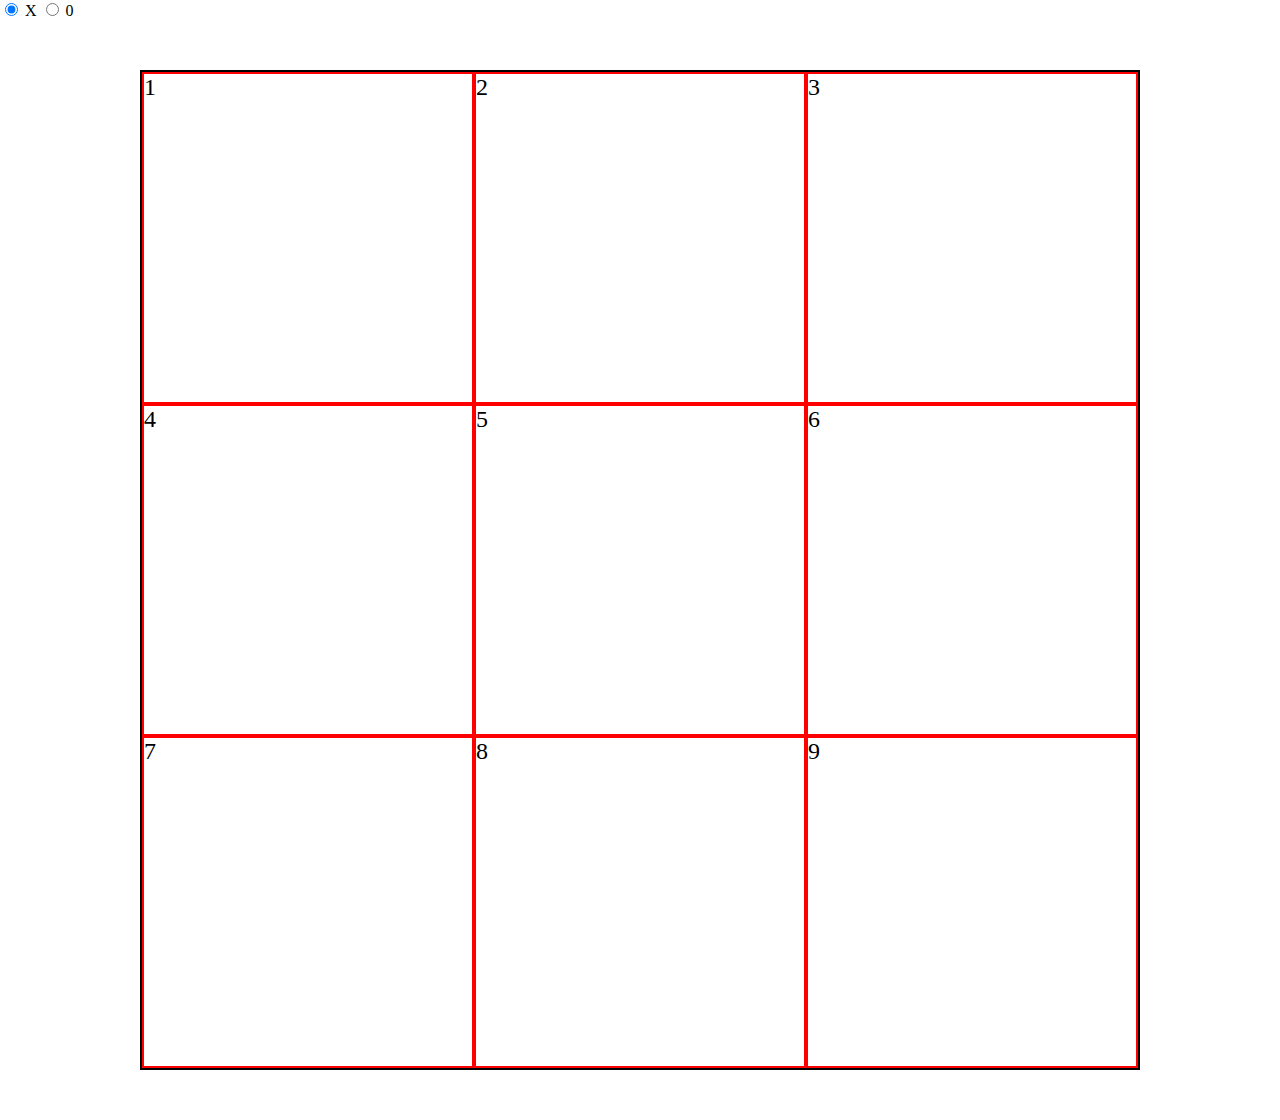
==== public/index.html @ ba9724f4 "add eventlistener for gamefield" ====
<!DOCTYPE html><html lang="ru"><head>  <meta charset="UTF-8">  <meta http-equiv="X-UA-Compatible" content="IE=edge">  <meta name="viewport" content="width=device-width,initial-scale=1">  <meta name="description" content="Описание проекта">  <title>ProjectName</title>  <link rel="stylesheet" href="css/main.min.css"></head><body><div class="side-choice">  <input type="radio" class="side-choice--x" id="side-choice--x" name="contact" value="x" checked="checked">  <label for="side-choice--x">X</label>  <input type="radio" class="side-choice--x" id="side-choice--0" name="contact" value="0">  <label for="side-choice--0">0</label></div><div class="game-field">  <div class="game-field__cell game-field__cell--1" data-cell="1">1</div>  <div class="game-field__cell game-field__cell--2" data-cell="2">2</div>  <div class="game-field__cell game-field__cell--3" data-cell="3">3</div>  <div class="game-field__cell game-field__cell--4" data-cell="4">4</div>  <div class="game-field__cell game-field__cell--5" data-cell="5">5</div>  <div class="game-field__cell game-field__cell--6" data-cell="6">6</div>  <div class="game-field__cell game-field__cell--7" data-cell="7">7</div>  <div class="game-field__cell game-field__cell--8" data-cell="8">8</div>  <div class="game-field__cell game-field__cell--9" data-cell="9">9</div></div><script src="js/main.js"></script></body></html>
---- public/css/main.min.css ----
.container{width:100%;max-width:1920px;margin:0 auto;padding:0 103px}@font-face{font-style:normal;font-weight:400;font-family:"Montserrat";font-display:swap;src:url(../fonts/montserrat-v25-cyrillic-regular.woff2) format("woff2"),url(../fonts/montserrat-v25-cyrillic-regular.woff) format("woff")}@font-face{font-style:normal;font-weight:500;font-family:"Montserrat";font-display:swap;src:url(../fonts/montserrat-v25-cyrillic-500.woff2) format("woff2"),url(../fonts/montserrat-v25-cyrillic-500.woff) format("woff")}@font-face{font-style:normal;font-weight:600;font-family:"Montserrat";font-display:swap;src:url(../fonts/montserrat-v25-cyrillic-600.woff2) format("woff2"),url(../fonts/montserrat-v25-cyrillic-600.woff) format("woff")}@font-face{font-style:normal;font-weight:700;font-family:"Montserrat";font-display:swap;src:url(../fonts/montserrat-v25-cyrillic-700.woff2) format("woff2"),url(../fonts/montserrat-v25-cyrillic-700.woff) format("woff")}html{line-height:1.15}h1,h2,h3,h4,h5,h6,p{margin:0}main{display:block;-webkit-box-flex:1;-ms-flex-positive:1;flex-grow:1}*,::after,::before{-webkit-box-sizing:border-box;box-sizing:border-box}body,html{margin:0;padding:0;min-height:100vh}body{width:100%;height:100%}a{text-decoration:none}img,video{display:block;max-width:100%;height:auto}textarea{resize:none}input,select,textarea{border-radius:0}input::-webkit-input-placeholder,textarea::-webkit-input-placeholder{opacity:1}input::-moz-placeholder,textarea::-moz-placeholder{opacity:1}input:-ms-input-placeholder,textarea:-ms-input-placeholder{opacity:1}input::-ms-input-placeholder,textarea::-ms-input-placeholder{opacity:1}input::placeholder,textarea::placeholder{opacity:1}input:invalid,textarea:invalid{-webkit-box-shadow:none;box-shadow:none}input::-ms-clear,input::-ms-reveal{display:none}input[type=search]::-webkit-search-cancel-button,input[type=search]::-webkit-search-decoration,input[type=search]::-webkit-search-results-button,input[type=search]::-webkit-search-results-decoration{-webkit-appearance:none;appearance:none}input::-webkit-inner-spin-button,input::-webkit-outer-spin-button{margin:0;-webkit-appearance:none;appearance:none}input[type=number]{-webkit-appearance:textfield;-moz-appearance:textfield;appearance:textfield}input:matches([type=email],[type=number],[type=password],[type=search],[type=tel],[type=text],[type=url]),select,textarea{-webkit-appearance:none;-moz-appearance:none;appearance:none}[type=button],[type=reset],[type=submit],button{-webkit-appearance:none;-moz-appearance:none;appearance:none}ul{list-style:none;margin:0;padding:0}.wrapper{position:relative;display:-webkit-box;display:-ms-flexbox;display:flex;-webkit-box-orient:vertical;-webkit-box-direction:normal;-ms-flex-direction:column;flex-direction:column;min-height:100vh;min-width:320px}.footer,.header{-ms-flex-negative:0;flex-shrink:0}.visually-hidden{position:absolute;width:1px;height:1px;margin:-1px;padding:0;border:0;clip:rect(0 0 0 0);overflow:hidden}.game-field{width:1000px;height:1000px;border:2px solid #000;margin:50px auto;display:grid;grid-template-columns:repeat(3,1fr)}.game-field__cell{position:relative;border:2px solid red;font-size:24px}.cross:before{background:#000;width:10px;height:300px;border-radius:10px;-webkit-transform:rotate(-45deg) translateY(5%) translateX(-50%);-ms-transform:rotate(-45deg) translateY(5%) translateX(-50%);transform:rotate(-45deg) translateY(5%) translateX(-50%);left:50%}.cross:after,.cross:before,.zero:before{position:absolute;content:""}.cross:after{background:#000;width:10px;height:300px;border-radius:10px;-webkit-transform:rotate(45deg) translateX(50%) translateY(5%);-ms-transform:rotate(45deg) translateX(50%) translateY(5%);transform:rotate(45deg) translateX(50%) translateY(5%);left:50%}.zero:before{width:250px;height:250px;border-radius:50%;border:10px solid #000;-webkit-transform:translateX(15%) translateY(15%);-ms-transform:translateX(15%) translateY(15%);transform:translateX(15%) translateY(15%)}@media (max-width:1023px){.container{padding:0 45px}}@media (max-width:767px){.container{padding:0 15px}}
/*# sourceMappingURL=[data-uri] */
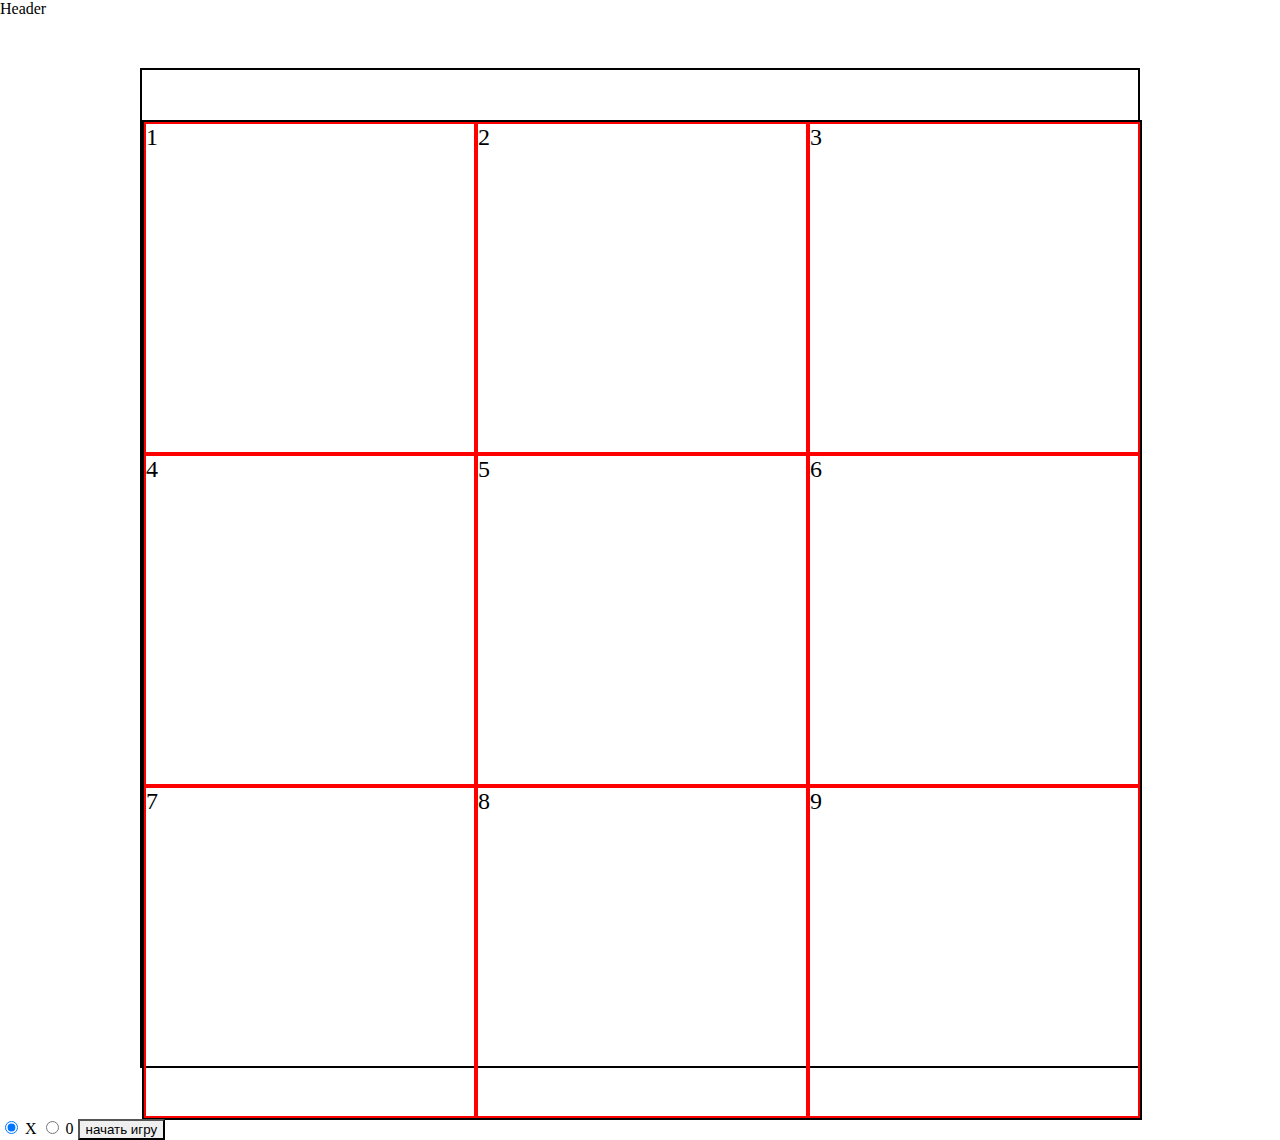
==== commit ff9d44e8: "02.08.2023 work" ====
--- a/public/index.html
+++ b/public/index.html
@@ -1 +1,15 @@
-<!DOCTYPE html><html lang="ru"><head>  <meta charset="UTF-8">  <meta http-equiv="X-UA-Compatible" content="IE=edge">  <meta name="viewport" content="width=device-width,initial-scale=1">  <meta name="description" content="Описание проекта">  <title>ProjectName</title>  <link rel="stylesheet" href="css/main.min.css"></head><body><div class="side-choice">  <input type="radio" class="side-choice--x" id="side-choice--x" name="contact" value="x" checked="checked">  <label for="side-choice--x">X</label>  <input type="radio" class="side-choice--x" id="side-choice--0" name="contact" value="0">  <label for="side-choice--0">0</label></div><div class="game-field">  <div class="game-field__cell game-field__cell--1" data-cell="1">1</div>  <div class="game-field__cell game-field__cell--2" data-cell="2">2</div>  <div class="game-field__cell game-field__cell--3" data-cell="3">3</div>  <div class="game-field__cell game-field__cell--4" data-cell="4">4</div>  <div class="game-field__cell game-field__cell--5" data-cell="5">5</div>  <div class="game-field__cell game-field__cell--6" data-cell="6">6</div>  <div class="game-field__cell game-field__cell--7" data-cell="7">7</div>  <div class="game-field__cell game-field__cell--8" data-cell="8">8</div>  <div class="game-field__cell game-field__cell--9" data-cell="9">9</div></div><script src="js/main.js"></script></body></html>+<!DOCTYPE html><html lang="ru"><head>    <meta charset="UTF-8">    <meta http-equiv="X-UA-Compatible" content="IE=edge">    <meta name="viewport" content="width=device-width,initial-scale=1">    <meta name="description" content="Описание проекта">    <title>ProjectName</title>    <link rel="stylesheet" href="css/main.min.css"></head><body><div class="main-layout">    <header class="header">        <div class="header__main">++    Header++</div>+    </header>    <main class="main">        <section class="game-field">            <div class="game-field">    <div class="game-field__cell game-field__cell--1" data-cell="1">1</div>    <div class="game-field__cell game-field__cell--2" data-cell="2">2</div>    <div class="game-field__cell game-field__cell--3" data-cell="3">3</div>    <div class="game-field__cell game-field__cell--4" data-cell="4">4</div>    <div class="game-field__cell game-field__cell--5" data-cell="5">5</div>    <div class="game-field__cell game-field__cell--6" data-cell="6">6</div>    <div class="game-field__cell game-field__cell--7" data-cell="7">7</div>    <div class="game-field__cell game-field__cell--8" data-cell="8">8</div>    <div class="game-field__cell game-field__cell--9" data-cell="9">9</div></div>        </section>        <aside class="aside">            <div class="side-choice">+    <input type="radio" class="side-choice--x" id="side-choice--x" name="contact" value="x" checked="checked">+    <label for="side-choice--x">X</label>++    <input type="radio" class="side-choice--x" id="side-choice--0" name="contact" value="0">+    <label for="side-choice--0">0</label>++    <button class="side-choice__button" type="button">начать игру</button>+</div>+        </aside>    </main></div><script src="js/main.js"></script></body></html>--- a/public/css/main.min.css
+++ b/public/css/main.min.css
@@ -1,2 +1,2 @@
-.container{width:100%;max-width:1920px;margin:0 auto;padding:0 103px}@font-face{font-style:normal;font-weight:400;font-family:"Montserrat";font-display:swap;src:url(../fonts/montserrat-v25-cyrillic-regular.woff2) format("woff2"),url(../fonts/montserrat-v25-cyrillic-regular.woff) format("woff")}@font-face{font-style:normal;font-weight:500;font-family:"Montserrat";font-display:swap;src:url(../fonts/montserrat-v25-cyrillic-500.woff2) format("woff2"),url(../fonts/montserrat-v25-cyrillic-500.woff) format("woff")}@font-face{font-style:normal;font-weight:600;font-family:"Montserrat";font-display:swap;src:url(../fonts/montserrat-v25-cyrillic-600.woff2) format("woff2"),url(../fonts/montserrat-v25-cyrillic-600.woff) format("woff")}@font-face{font-style:normal;font-weight:700;font-family:"Montserrat";font-display:swap;src:url(../fonts/montserrat-v25-cyrillic-700.woff2) format("woff2"),url(../fonts/montserrat-v25-cyrillic-700.woff) format("woff")}html{line-height:1.15}h1,h2,h3,h4,h5,h6,p{margin:0}main{display:block;-webkit-box-flex:1;-ms-flex-positive:1;flex-grow:1}*,::after,::before{-webkit-box-sizing:border-box;box-sizing:border-box}body,html{margin:0;padding:0;min-height:100vh}body{width:100%;height:100%}a{text-decoration:none}img,video{display:block;max-width:100%;height:auto}textarea{resize:none}input,select,textarea{border-radius:0}input::-webkit-input-placeholder,textarea::-webkit-input-placeholder{opacity:1}input::-moz-placeholder,textarea::-moz-placeholder{opacity:1}input:-ms-input-placeholder,textarea:-ms-input-placeholder{opacity:1}input::-ms-input-placeholder,textarea::-ms-input-placeholder{opacity:1}input::placeholder,textarea::placeholder{opacity:1}input:invalid,textarea:invalid{-webkit-box-shadow:none;box-shadow:none}input::-ms-clear,input::-ms-reveal{display:none}input[type=search]::-webkit-search-cancel-button,input[type=search]::-webkit-search-decoration,input[type=search]::-webkit-search-results-button,input[type=search]::-webkit-search-results-decoration{-webkit-appearance:none;appearance:none}input::-webkit-inner-spin-button,input::-webkit-outer-spin-button{margin:0;-webkit-appearance:none;appearance:none}input[type=number]{-webkit-appearance:textfield;-moz-appearance:textfield;appearance:textfield}input:matches([type=email],[type=number],[type=password],[type=search],[type=tel],[type=text],[type=url]),select,textarea{-webkit-appearance:none;-moz-appearance:none;appearance:none}[type=button],[type=reset],[type=submit],button{-webkit-appearance:none;-moz-appearance:none;appearance:none}ul{list-style:none;margin:0;padding:0}.wrapper{position:relative;display:-webkit-box;display:-ms-flexbox;display:flex;-webkit-box-orient:vertical;-webkit-box-direction:normal;-ms-flex-direction:column;flex-direction:column;min-height:100vh;min-width:320px}.footer,.header{-ms-flex-negative:0;flex-shrink:0}.visually-hidden{position:absolute;width:1px;height:1px;margin:-1px;padding:0;border:0;clip:rect(0 0 0 0);overflow:hidden}.game-field{width:1000px;height:1000px;border:2px solid #000;margin:50px auto;display:grid;grid-template-columns:repeat(3,1fr)}.game-field__cell{position:relative;border:2px solid red;font-size:24px}.cross:before{background:#000;width:10px;height:300px;border-radius:10px;-webkit-transform:rotate(-45deg) translateY(5%) translateX(-50%);-ms-transform:rotate(-45deg) translateY(5%) translateX(-50%);transform:rotate(-45deg) translateY(5%) translateX(-50%);left:50%}.cross:after,.cross:before,.zero:before{position:absolute;content:""}.cross:after{background:#000;width:10px;height:300px;border-radius:10px;-webkit-transform:rotate(45deg) translateX(50%) translateY(5%);-ms-transform:rotate(45deg) translateX(50%) translateY(5%);transform:rotate(45deg) translateX(50%) translateY(5%);left:50%}.zero:before{width:250px;height:250px;border-radius:50%;border:10px solid #000;-webkit-transform:translateX(15%) translateY(15%);-ms-transform:translateX(15%) translateY(15%);transform:translateX(15%) translateY(15%)}@media (max-width:1023px){.container{padding:0 45px}}@media (max-width:767px){.container{padding:0 15px}}
-/*# sourceMappingURL=[data-uri] */+.container{width:100%;max-width:1920px;margin:0 auto;padding:0 103px}@font-face{font-style:normal;font-weight:400;font-family:"Montserrat";font-display:swap;src:url(../fonts/montserrat-v25-cyrillic-regular.woff2) format("woff2"),url(../fonts/montserrat-v25-cyrillic-regular.woff) format("woff")}@font-face{font-style:normal;font-weight:500;font-family:"Montserrat";font-display:swap;src:url(../fonts/montserrat-v25-cyrillic-500.woff2) format("woff2"),url(../fonts/montserrat-v25-cyrillic-500.woff) format("woff")}@font-face{font-style:normal;font-weight:600;font-family:"Montserrat";font-display:swap;src:url(../fonts/montserrat-v25-cyrillic-600.woff2) format("woff2"),url(../fonts/montserrat-v25-cyrillic-600.woff) format("woff")}@font-face{font-style:normal;font-weight:700;font-family:"Montserrat";font-display:swap;src:url(../fonts/montserrat-v25-cyrillic-700.woff2) format("woff2"),url(../fonts/montserrat-v25-cyrillic-700.woff) format("woff")}html{line-height:1.15}h1,h2,h3,h4,h5,h6,p{margin:0}main{display:block;-webkit-box-flex:1;-ms-flex-positive:1;flex-grow:1}*,::after,::before{-webkit-box-sizing:border-box;box-sizing:border-box}body,html{margin:0;padding:0;min-height:100vh}body{width:100%;height:100%}a{text-decoration:none}img,video{display:block;max-width:100%;height:auto}textarea{resize:none}input,select,textarea{border-radius:0}input::-webkit-input-placeholder,textarea::-webkit-input-placeholder{opacity:1}input::-moz-placeholder,textarea::-moz-placeholder{opacity:1}input:-ms-input-placeholder,textarea:-ms-input-placeholder{opacity:1}input::-ms-input-placeholder,textarea::-ms-input-placeholder{opacity:1}input::placeholder,textarea::placeholder{opacity:1}input:invalid,textarea:invalid{-webkit-box-shadow:none;box-shadow:none}input::-ms-clear,input::-ms-reveal{display:none}input[type=search]::-webkit-search-cancel-button,input[type=search]::-webkit-search-decoration,input[type=search]::-webkit-search-results-button,input[type=search]::-webkit-search-results-decoration{-webkit-appearance:none;appearance:none}input::-webkit-inner-spin-button,input::-webkit-outer-spin-button{margin:0;-webkit-appearance:none;appearance:none}input[type=number]{-webkit-appearance:textfield;-moz-appearance:textfield;appearance:textfield}input:matches([type=email],[type=number],[type=password],[type=search],[type=tel],[type=text],[type=url]),select,textarea{-webkit-appearance:none;-moz-appearance:none;appearance:none}[type=button],[type=reset],[type=submit],button{-webkit-appearance:none;-moz-appearance:none;appearance:none}ul{list-style:none;margin:0;padding:0}.wrapper{position:relative;display:-webkit-box;display:-ms-flexbox;display:flex;-webkit-box-orient:vertical;-webkit-box-direction:normal;-ms-flex-direction:column;flex-direction:column;min-height:100vh;min-width:320px}.footer,.header{-ms-flex-negative:0;flex-shrink:0}.visually-hidden{position:absolute;width:1px;height:1px;margin:-1px;padding:0;border:0;clip:rect(0 0 0 0);overflow:hidden}.main-layout{display:-webkit-box;display:-ms-flexbox;display:flex;-webkit-box-orient:vertical;-webkit-box-direction:normal;-ms-flex-direction:column;flex-direction:column}.main{-ms-flex-negative:0;flex-shrink:0}.game-field{width:1000px;height:1000px;border:2px solid #000;margin:50px auto;display:grid;grid-template-columns:repeat(3,1fr)}.game-field__cell{position:relative;border:2px solid red;font-size:24px}.cross:before{background:#000;width:10px;height:300px;border-radius:10px;-webkit-transform:rotate(-45deg) translateY(5%) translateX(-50%);-ms-transform:rotate(-45deg) translateY(5%) translateX(-50%);transform:rotate(-45deg) translateY(5%) translateX(-50%);left:50%}.cross:after,.cross:before,.zero:before{position:absolute;content:""}.cross:after{background:#000;width:10px;height:300px;border-radius:10px;-webkit-transform:rotate(45deg) translateX(50%) translateY(5%);-ms-transform:rotate(45deg) translateX(50%) translateY(5%);transform:rotate(45deg) translateX(50%) translateY(5%);left:50%}.zero:before{width:250px;height:250px;border-radius:50%;border:10px solid #000;-webkit-transform:translateX(15%) translateY(15%);-ms-transform:translateX(15%) translateY(15%);transform:translateX(15%) translateY(15%)}@media (max-width:1023px){.container{padding:0 45px}}@media (max-width:480px){.container{padding:0 15px}}
+/*# sourceMappingURL=[data-uri] */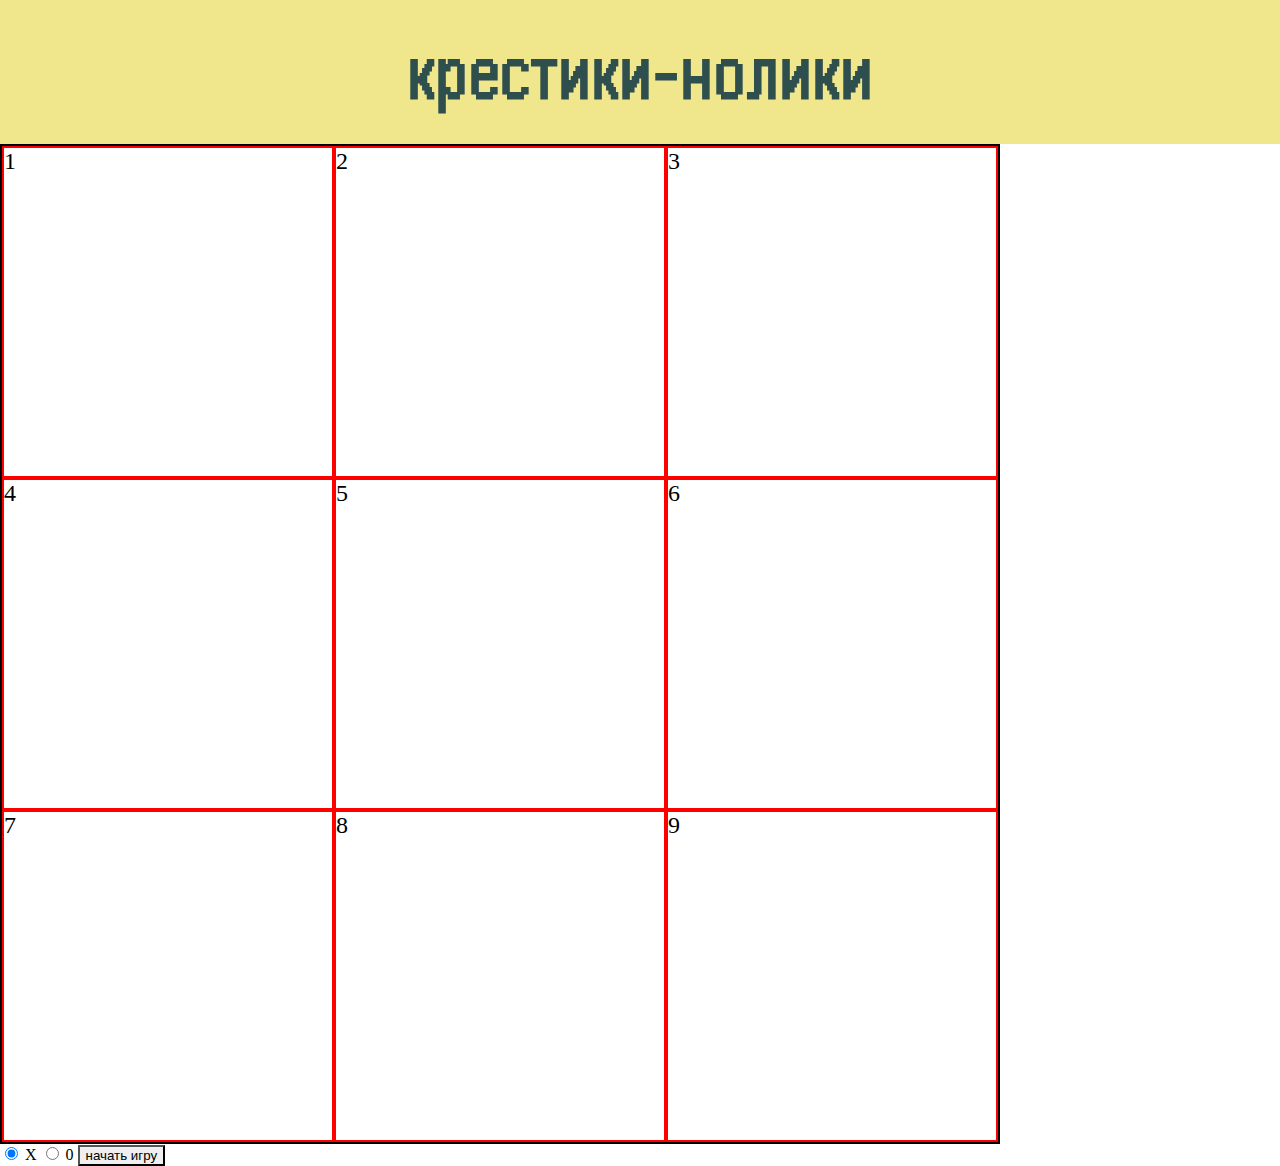
==== commit f3ea6f28: "02.08.2023" ====
--- a/public/index.html
+++ b/public/index.html
@@ -1,9 +1,7 @@
 <!DOCTYPE html><html lang="ru"><head>    <meta charset="UTF-8">    <meta http-equiv="X-UA-Compatible" content="IE=edge">    <meta name="viewport" content="width=device-width,initial-scale=1">    <meta name="description" content="Описание проекта">    <title>ProjectName</title>    <link rel="stylesheet" href="css/main.min.css"></head><body><div class="main-layout">    <header class="header">        <div class="header__main">--    Header-+    <h2 class="header__title">крестики-нолики</h2> </div>-    </header>    <main class="main">        <section class="game-field">            <div class="game-field">    <div class="game-field__cell game-field__cell--1" data-cell="1">1</div>    <div class="game-field__cell game-field__cell--2" data-cell="2">2</div>    <div class="game-field__cell game-field__cell--3" data-cell="3">3</div>    <div class="game-field__cell game-field__cell--4" data-cell="4">4</div>    <div class="game-field__cell game-field__cell--5" data-cell="5">5</div>    <div class="game-field__cell game-field__cell--6" data-cell="6">6</div>    <div class="game-field__cell game-field__cell--7" data-cell="7">7</div>    <div class="game-field__cell game-field__cell--8" data-cell="8">8</div>    <div class="game-field__cell game-field__cell--9" data-cell="9">9</div></div>        </section>        <aside class="aside">            <div class="side-choice">+    </header>    <main class="main">        <section class="game-field">            <div class="game-field__wrapper">    <div class="game-field__cell game-field__cell--1" data-cell="1">1</div>    <div class="game-field__cell game-field__cell--2" data-cell="2">2</div>    <div class="game-field__cell game-field__cell--3" data-cell="3">3</div>    <div class="game-field__cell game-field__cell--4" data-cell="4">4</div>    <div class="game-field__cell game-field__cell--5" data-cell="5">5</div>    <div class="game-field__cell game-field__cell--6" data-cell="6">6</div>    <div class="game-field__cell game-field__cell--7" data-cell="7">7</div>    <div class="game-field__cell game-field__cell--8" data-cell="8">8</div>    <div class="game-field__cell game-field__cell--9" data-cell="9">9</div></div>        </section>        <aside class="aside">            <div class="side-choice">     <input type="radio" class="side-choice--x" id="side-choice--x" name="contact" value="x" checked="checked">     <label for="side-choice--x">X</label> --- a/public/css/main.min.css
+++ b/public/css/main.min.css
@@ -1,2 +1,2 @@
-.container{width:100%;max-width:1920px;margin:0 auto;padding:0 103px}@font-face{font-style:normal;font-weight:400;font-family:"Montserrat";font-display:swap;src:url(../fonts/montserrat-v25-cyrillic-regular.woff2) format("woff2"),url(../fonts/montserrat-v25-cyrillic-regular.woff) format("woff")}@font-face{font-style:normal;font-weight:500;font-family:"Montserrat";font-display:swap;src:url(../fonts/montserrat-v25-cyrillic-500.woff2) format("woff2"),url(../fonts/montserrat-v25-cyrillic-500.woff) format("woff")}@font-face{font-style:normal;font-weight:600;font-family:"Montserrat";font-display:swap;src:url(../fonts/montserrat-v25-cyrillic-600.woff2) format("woff2"),url(../fonts/montserrat-v25-cyrillic-600.woff) format("woff")}@font-face{font-style:normal;font-weight:700;font-family:"Montserrat";font-display:swap;src:url(../fonts/montserrat-v25-cyrillic-700.woff2) format("woff2"),url(../fonts/montserrat-v25-cyrillic-700.woff) format("woff")}html{line-height:1.15}h1,h2,h3,h4,h5,h6,p{margin:0}main{display:block;-webkit-box-flex:1;-ms-flex-positive:1;flex-grow:1}*,::after,::before{-webkit-box-sizing:border-box;box-sizing:border-box}body,html{margin:0;padding:0;min-height:100vh}body{width:100%;height:100%}a{text-decoration:none}img,video{display:block;max-width:100%;height:auto}textarea{resize:none}input,select,textarea{border-radius:0}input::-webkit-input-placeholder,textarea::-webkit-input-placeholder{opacity:1}input::-moz-placeholder,textarea::-moz-placeholder{opacity:1}input:-ms-input-placeholder,textarea:-ms-input-placeholder{opacity:1}input::-ms-input-placeholder,textarea::-ms-input-placeholder{opacity:1}input::placeholder,textarea::placeholder{opacity:1}input:invalid,textarea:invalid{-webkit-box-shadow:none;box-shadow:none}input::-ms-clear,input::-ms-reveal{display:none}input[type=search]::-webkit-search-cancel-button,input[type=search]::-webkit-search-decoration,input[type=search]::-webkit-search-results-button,input[type=search]::-webkit-search-results-decoration{-webkit-appearance:none;appearance:none}input::-webkit-inner-spin-button,input::-webkit-outer-spin-button{margin:0;-webkit-appearance:none;appearance:none}input[type=number]{-webkit-appearance:textfield;-moz-appearance:textfield;appearance:textfield}input:matches([type=email],[type=number],[type=password],[type=search],[type=tel],[type=text],[type=url]),select,textarea{-webkit-appearance:none;-moz-appearance:none;appearance:none}[type=button],[type=reset],[type=submit],button{-webkit-appearance:none;-moz-appearance:none;appearance:none}ul{list-style:none;margin:0;padding:0}.wrapper{position:relative;display:-webkit-box;display:-ms-flexbox;display:flex;-webkit-box-orient:vertical;-webkit-box-direction:normal;-ms-flex-direction:column;flex-direction:column;min-height:100vh;min-width:320px}.footer,.header{-ms-flex-negative:0;flex-shrink:0}.visually-hidden{position:absolute;width:1px;height:1px;margin:-1px;padding:0;border:0;clip:rect(0 0 0 0);overflow:hidden}.main-layout{display:-webkit-box;display:-ms-flexbox;display:flex;-webkit-box-orient:vertical;-webkit-box-direction:normal;-ms-flex-direction:column;flex-direction:column}.main{-ms-flex-negative:0;flex-shrink:0}.game-field{width:1000px;height:1000px;border:2px solid #000;margin:50px auto;display:grid;grid-template-columns:repeat(3,1fr)}.game-field__cell{position:relative;border:2px solid red;font-size:24px}.cross:before{background:#000;width:10px;height:300px;border-radius:10px;-webkit-transform:rotate(-45deg) translateY(5%) translateX(-50%);-ms-transform:rotate(-45deg) translateY(5%) translateX(-50%);transform:rotate(-45deg) translateY(5%) translateX(-50%);left:50%}.cross:after,.cross:before,.zero:before{position:absolute;content:""}.cross:after{background:#000;width:10px;height:300px;border-radius:10px;-webkit-transform:rotate(45deg) translateX(50%) translateY(5%);-ms-transform:rotate(45deg) translateX(50%) translateY(5%);transform:rotate(45deg) translateX(50%) translateY(5%);left:50%}.zero:before{width:250px;height:250px;border-radius:50%;border:10px solid #000;-webkit-transform:translateX(15%) translateY(15%);-ms-transform:translateX(15%) translateY(15%);transform:translateX(15%) translateY(15%)}@media (max-width:1023px){.container{padding:0 45px}}@media (max-width:480px){.container{padding:0 15px}}
-/*# sourceMappingURL=[data-uri] */+.container{width:100%;max-width:1920px;margin:0 auto;padding:0 103px}@font-face{font-style:normal;font-weight:400;font-family:"Handjet";font-display:swap;src:url(../fonts/handjet-400.woff2) format("woff2")}@font-face{font-style:normal;font-weight:700;font-family:"Handjet";font-display:swap;src:url(../fonts/handjet-700.woff2) format("woff2")}html{line-height:1.15}h1,h2,h3,h4,h5,h6,p{margin:0}main{display:block;-webkit-box-flex:1;-ms-flex-positive:1;flex-grow:1}*,::after,::before{-webkit-box-sizing:border-box;box-sizing:border-box}body,html{margin:0;padding:0;min-height:100vh}body{width:100%;height:100%}a{text-decoration:none}img,video{display:block;max-width:100%;height:auto}textarea{resize:none}input,select,textarea{border-radius:0}input::-webkit-input-placeholder,textarea::-webkit-input-placeholder{opacity:1}input::-moz-placeholder,textarea::-moz-placeholder{opacity:1}input:-ms-input-placeholder,textarea:-ms-input-placeholder{opacity:1}input::-ms-input-placeholder,textarea::-ms-input-placeholder{opacity:1}input::placeholder,textarea::placeholder{opacity:1}input:invalid,textarea:invalid{-webkit-box-shadow:none;box-shadow:none}input::-ms-clear,input::-ms-reveal{display:none}input[type=search]::-webkit-search-cancel-button,input[type=search]::-webkit-search-decoration,input[type=search]::-webkit-search-results-button,input[type=search]::-webkit-search-results-decoration{-webkit-appearance:none;appearance:none}input::-webkit-inner-spin-button,input::-webkit-outer-spin-button{margin:0;-webkit-appearance:none;appearance:none}input[type=number]{-webkit-appearance:textfield;-moz-appearance:textfield;appearance:textfield}input:matches([type=email],[type=number],[type=password],[type=search],[type=tel],[type=text],[type=url]),select,textarea{-webkit-appearance:none;-moz-appearance:none;appearance:none}[type=button],[type=reset],[type=submit],button{-webkit-appearance:none;-moz-appearance:none;appearance:none}ul{list-style:none;margin:0;padding:0}.wrapper{position:relative;display:-webkit-box;display:-ms-flexbox;display:flex;-webkit-box-orient:vertical;-webkit-box-direction:normal;-ms-flex-direction:column;flex-direction:column;min-height:100vh;min-width:320px}.footer,.header{-ms-flex-negative:0;flex-shrink:0}.visually-hidden{position:absolute;width:1px;height:1px;margin:-1px;padding:0;border:0;clip:rect(0 0 0 0);overflow:hidden}.game-field__wrapper{display:grid;grid-template-columns:repeat(3,1fr)}.header__main,.main-layout{display:-webkit-box;display:-ms-flexbox;display:flex}.header__main{-webkit-box-pack:center;-ms-flex-pack:center;justify-content:center}.main-layout{-webkit-box-orient:vertical;-webkit-box-direction:normal;-ms-flex-direction:column;flex-direction:column}.main{-ms-flex-negative:0;flex-shrink:0}.game-field__wrapper{width:1000px;height:1000px;border:2px solid #000}.game-field__cell{position:relative;border:2px solid red;font-size:24px}.cross:before{background:#000;width:10px;height:300px;border-radius:10px;-webkit-transform:rotate(-45deg) translateY(5%) translateX(-50%);-ms-transform:rotate(-45deg) translateY(5%) translateX(-50%);transform:rotate(-45deg) translateY(5%) translateX(-50%);left:50%}.cross:after,.cross:before,.zero:before{position:absolute;content:""}.cross:after{background:#000;width:10px;height:300px;border-radius:10px;-webkit-transform:rotate(45deg) translateX(50%) translateY(5%);-ms-transform:rotate(45deg) translateX(50%) translateY(5%);transform:rotate(45deg) translateX(50%) translateY(5%);left:50%}.zero:before{width:250px;height:250px;border-radius:50%;border:10px solid #000;-webkit-transform:translateX(15%) translateY(15%);-ms-transform:translateX(15%) translateY(15%);transform:translateX(15%) translateY(15%)}.header__main{background:khaki;width:100%;padding:2rem 0}.header__title{font:700 5rem/5rem "Handjet","Arial",sans-serif;color:#2f4f4f}@media (max-width:1023px){.container{padding:0 45px}}@media (max-width:480px){.container{padding:0 15px}}
+/*# sourceMappingURL=[data-uri] */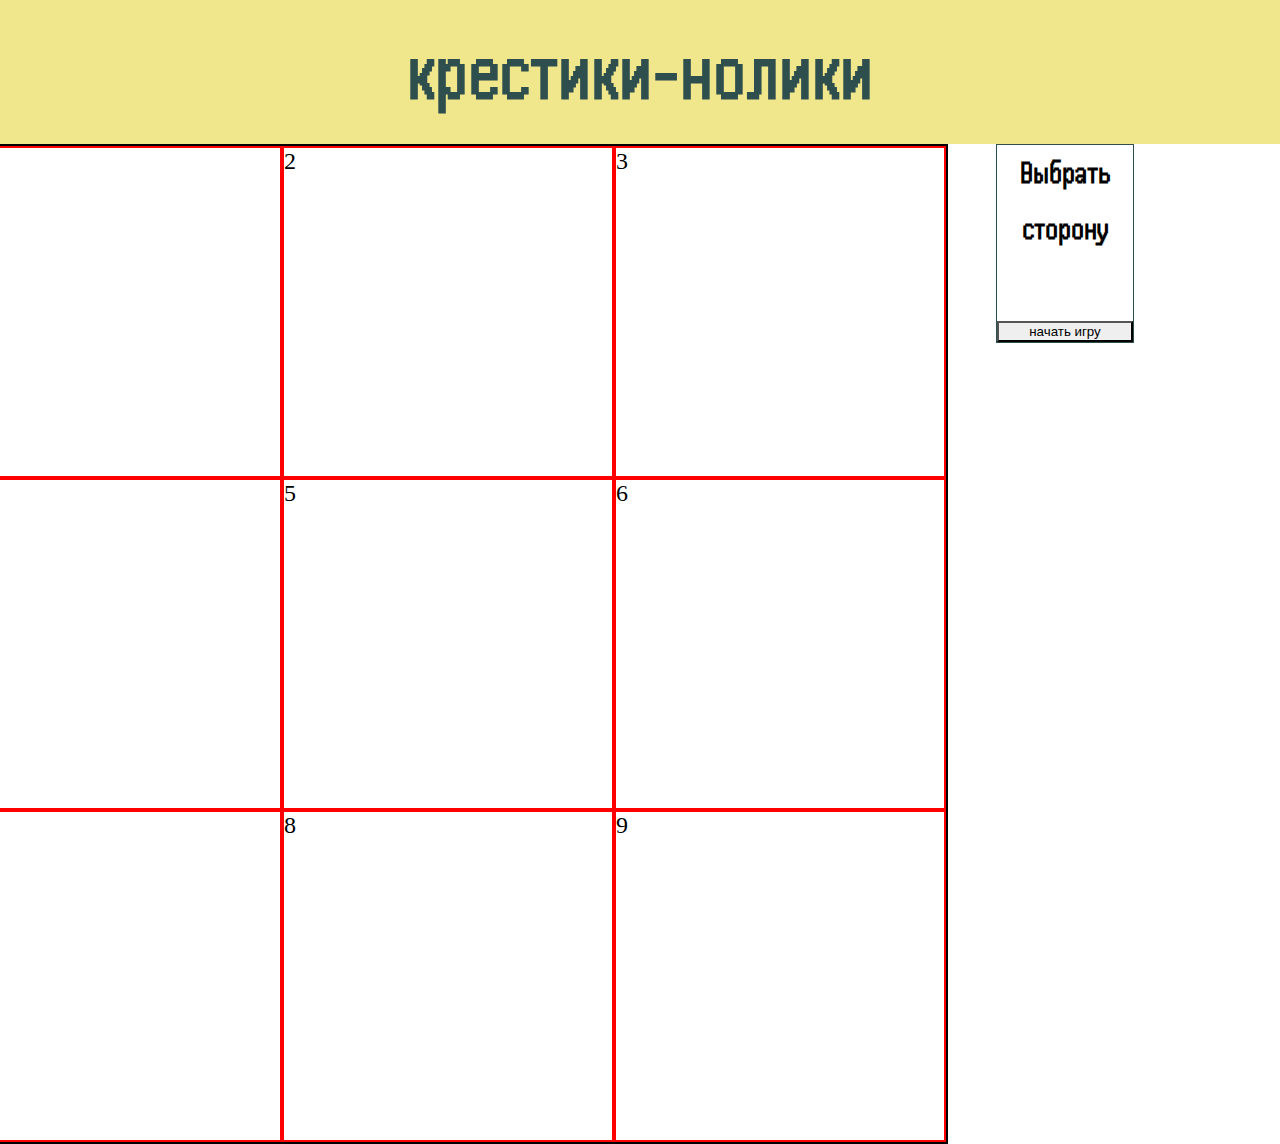
==== commit b2e0add5: "03.08.2023 stylisation" ====
--- a/public/index.html
+++ b/public/index.html
@@ -2,12 +2,24 @@
     <h2 class="header__title">крестики-нолики</h2> </div>     </header>    <main class="main">        <section class="game-field">            <div class="game-field__wrapper">    <div class="game-field__cell game-field__cell--1" data-cell="1">1</div>    <div class="game-field__cell game-field__cell--2" data-cell="2">2</div>    <div class="game-field__cell game-field__cell--3" data-cell="3">3</div>    <div class="game-field__cell game-field__cell--4" data-cell="4">4</div>    <div class="game-field__cell game-field__cell--5" data-cell="5">5</div>    <div class="game-field__cell game-field__cell--6" data-cell="6">6</div>    <div class="game-field__cell game-field__cell--7" data-cell="7">7</div>    <div class="game-field__cell game-field__cell--8" data-cell="8">8</div>    <div class="game-field__cell game-field__cell--9" data-cell="9">9</div></div>        </section>        <aside class="aside">            <div class="side-choice">-    <input type="radio" class="side-choice--x" id="side-choice--x" name="contact" value="x" checked="checked">-    <label for="side-choice--x">X</label>+    <div class="side-choice__wrapper">+        <h2 class="side-choice__title">Выбрать сторону</h2>+        <div class="side-choice__radios"> -    <input type="radio" class="side-choice--x" id="side-choice--0" name="contact" value="0">-    <label for="side-choice--0">0</label>+            <label class="side-choice__input side-choice__input--X">+            <input type="radio" class="visually-hidden" name="side" value="x" checked="checked">+                <span class="side-choice__control-mark"></span>+                <span class="side-choice__control-label"><span class="visually-hidden">Играть крестиками</span>+            </span></label> -    <button class="side-choice__button" type="button">начать игру</button>+            <label class="side-choice__input side-choice__input--O">+                <input type="radio" class="visually-hidden" name="side" value="o">+                <span class="side-choice__control-mark"></span>+                <span class="side-choice__control-label"><span class="visually-hidden">Играть ноликами</span></span>+            </label>+        </div>++        <button class="side-choice__button" type="button">начать игру</button>+    </div> </div>         </aside>    </main></div><script src="js/main.js"></script></body></html>--- a/public/css/main.min.css
+++ b/public/css/main.min.css
@@ -1,2 +1,2 @@
-.container{width:100%;max-width:1920px;margin:0 auto;padding:0 103px}@font-face{font-style:normal;font-weight:400;font-family:"Handjet";font-display:swap;src:url(../fonts/handjet-400.woff2) format("woff2")}@font-face{font-style:normal;font-weight:700;font-family:"Handjet";font-display:swap;src:url(../fonts/handjet-700.woff2) format("woff2")}html{line-height:1.15}h1,h2,h3,h4,h5,h6,p{margin:0}main{display:block;-webkit-box-flex:1;-ms-flex-positive:1;flex-grow:1}*,::after,::before{-webkit-box-sizing:border-box;box-sizing:border-box}body,html{margin:0;padding:0;min-height:100vh}body{width:100%;height:100%}a{text-decoration:none}img,video{display:block;max-width:100%;height:auto}textarea{resize:none}input,select,textarea{border-radius:0}input::-webkit-input-placeholder,textarea::-webkit-input-placeholder{opacity:1}input::-moz-placeholder,textarea::-moz-placeholder{opacity:1}input:-ms-input-placeholder,textarea:-ms-input-placeholder{opacity:1}input::-ms-input-placeholder,textarea::-ms-input-placeholder{opacity:1}input::placeholder,textarea::placeholder{opacity:1}input:invalid,textarea:invalid{-webkit-box-shadow:none;box-shadow:none}input::-ms-clear,input::-ms-reveal{display:none}input[type=search]::-webkit-search-cancel-button,input[type=search]::-webkit-search-decoration,input[type=search]::-webkit-search-results-button,input[type=search]::-webkit-search-results-decoration{-webkit-appearance:none;appearance:none}input::-webkit-inner-spin-button,input::-webkit-outer-spin-button{margin:0;-webkit-appearance:none;appearance:none}input[type=number]{-webkit-appearance:textfield;-moz-appearance:textfield;appearance:textfield}input:matches([type=email],[type=number],[type=password],[type=search],[type=tel],[type=text],[type=url]),select,textarea{-webkit-appearance:none;-moz-appearance:none;appearance:none}[type=button],[type=reset],[type=submit],button{-webkit-appearance:none;-moz-appearance:none;appearance:none}ul{list-style:none;margin:0;padding:0}.wrapper{position:relative;display:-webkit-box;display:-ms-flexbox;display:flex;-webkit-box-orient:vertical;-webkit-box-direction:normal;-ms-flex-direction:column;flex-direction:column;min-height:100vh;min-width:320px}.footer,.header{-ms-flex-negative:0;flex-shrink:0}.visually-hidden{position:absolute;width:1px;height:1px;margin:-1px;padding:0;border:0;clip:rect(0 0 0 0);overflow:hidden}.game-field__wrapper{display:grid;grid-template-columns:repeat(3,1fr)}.header__main,.main-layout{display:-webkit-box;display:-ms-flexbox;display:flex}.header__main{-webkit-box-pack:center;-ms-flex-pack:center;justify-content:center}.main-layout{-webkit-box-orient:vertical;-webkit-box-direction:normal;-ms-flex-direction:column;flex-direction:column}.main{-ms-flex-negative:0;flex-shrink:0}.game-field__wrapper{width:1000px;height:1000px;border:2px solid #000}.game-field__cell{position:relative;border:2px solid red;font-size:24px}.cross:before{background:#000;width:10px;height:300px;border-radius:10px;-webkit-transform:rotate(-45deg) translateY(5%) translateX(-50%);-ms-transform:rotate(-45deg) translateY(5%) translateX(-50%);transform:rotate(-45deg) translateY(5%) translateX(-50%);left:50%}.cross:after,.cross:before,.zero:before{position:absolute;content:""}.cross:after{background:#000;width:10px;height:300px;border-radius:10px;-webkit-transform:rotate(45deg) translateX(50%) translateY(5%);-ms-transform:rotate(45deg) translateX(50%) translateY(5%);transform:rotate(45deg) translateX(50%) translateY(5%);left:50%}.zero:before{width:250px;height:250px;border-radius:50%;border:10px solid #000;-webkit-transform:translateX(15%) translateY(15%);-ms-transform:translateX(15%) translateY(15%);transform:translateX(15%) translateY(15%)}.header__main{background:khaki;width:100%;padding:2rem 0}.header__title{font:700 5rem/5rem "Handjet","Arial",sans-serif;color:#2f4f4f}@media (max-width:1023px){.container{padding:0 45px}}@media (max-width:480px){.container{padding:0 15px}}
-/*# sourceMappingURL=[data-uri] */+.container{width:100%;max-width:1920px;margin:0 auto;padding:0 103px}@font-face{font-style:normal;font-weight:400;font-family:"Handjet";font-display:swap;src:url(../fonts/handjet-400.woff2) format("woff2")}@font-face{font-style:normal;font-weight:700;font-family:"Handjet";font-display:swap;src:url(../fonts/handjet-700.woff2) format("woff2")}html{line-height:1.15}h1,h2,h3,h4,h5,h6,p{margin:0}main{display:block;-webkit-box-flex:1;-ms-flex-positive:1;flex-grow:1}*,::after,::before{-webkit-box-sizing:border-box;box-sizing:border-box}body,html{margin:0;padding:0;min-height:100vh}body{width:100%;height:100%}a{text-decoration:none}img,video{display:block;max-width:100%;height:auto}textarea{resize:none}input,select,textarea{border-radius:0}input::-webkit-input-placeholder,textarea::-webkit-input-placeholder{opacity:1}input::-moz-placeholder,textarea::-moz-placeholder{opacity:1}input:-ms-input-placeholder,textarea:-ms-input-placeholder{opacity:1}input::-ms-input-placeholder,textarea::-ms-input-placeholder{opacity:1}input::placeholder,textarea::placeholder{opacity:1}input:invalid,textarea:invalid{-webkit-box-shadow:none;box-shadow:none}input::-ms-clear,input::-ms-reveal{display:none}input[type=search]::-webkit-search-cancel-button,input[type=search]::-webkit-search-decoration,input[type=search]::-webkit-search-results-button,input[type=search]::-webkit-search-results-decoration{-webkit-appearance:none;appearance:none}input::-webkit-inner-spin-button,input::-webkit-outer-spin-button{margin:0;-webkit-appearance:none;appearance:none}input[type=number]{-webkit-appearance:textfield;-moz-appearance:textfield;appearance:textfield}input:matches([type=email],[type=number],[type=password],[type=search],[type=tel],[type=text],[type=url]),select,textarea{-webkit-appearance:none;-moz-appearance:none;appearance:none}[type=button],[type=reset],[type=submit],button{-webkit-appearance:none;-moz-appearance:none;appearance:none}ul{list-style:none;margin:0;padding:0}.wrapper{position:relative;display:-webkit-box;display:-ms-flexbox;display:flex;-webkit-box-orient:vertical;-webkit-box-direction:normal;-ms-flex-direction:column;flex-direction:column;min-height:100vh;min-width:320px}.footer,.header{-ms-flex-negative:0;flex-shrink:0}.visually-hidden{position:absolute;width:1px;height:1px;margin:-1px;padding:0;border:0;clip:rect(0 0 0 0);overflow:hidden}.game-field{justify-self:center}.game-field__wrapper{display:grid;grid-template-columns:repeat(3,1fr)}.header__main,.main-layout{display:-webkit-box;display:-ms-flexbox;display:flex}.header__main{-webkit-box-pack:center;-ms-flex-pack:center;justify-content:center}.main-layout{-webkit-box-orient:vertical;-webkit-box-direction:normal;-ms-flex-direction:column;flex-direction:column}.main{-ms-flex-negative:0;flex-shrink:0;display:grid;grid-template-columns:70% 30%}.side-choice{justify-self:center}.side-choice__wrapper{display:-webkit-box;display:-ms-flexbox;display:flex;-webkit-box-orient:vertical;-webkit-box-direction:normal;-ms-flex-direction:column;flex-direction:column;-webkit-box-pack:center;-ms-flex-pack:center;justify-content:center}.game-field__wrapper{width:1000px;height:1000px;border:2px solid #000}.game-field__cell{position:relative;border:2px solid red;font-size:24px}.cross:before{background:#000;width:10px;height:300px;border-radius:10px;-webkit-transform:rotate(-45deg) translateY(5%) translateX(-50%);-ms-transform:rotate(-45deg) translateY(5%) translateX(-50%);transform:rotate(-45deg) translateY(5%) translateX(-50%);left:50%}.cross:after,.cross:before,.zero:before{position:absolute;content:""}.cross:after{background:#000;width:10px;height:300px;border-radius:10px;-webkit-transform:rotate(45deg) translateX(50%) translateY(5%);-ms-transform:rotate(45deg) translateX(50%) translateY(5%);transform:rotate(45deg) translateX(50%) translateY(5%);left:50%}.zero:before{width:250px;height:250px;border-radius:50%;border:10px solid #000;-webkit-transform:translateX(15%) translateY(15%);-ms-transform:translateX(15%) translateY(15%);transform:translateX(15%) translateY(15%)}.header__main{background:khaki;width:100%;padding:2rem 0}.header__title{font:700 5rem/5rem "Handjet","Arial",sans-serif;color:#2f4f4f}.side-choice__wrapper{max-width:75%;border:1px solid #2f4f4f}.side-choice__title{font:700 2rem/3.5rem "Handjet","Arial",sans-serif;text-align:center}.side-choice__radios{padding:2rem}@media (max-width:1023px){.container{padding:0 45px}}@media (max-width:480px){.container{padding:0 15px}}
+/*# sourceMappingURL=[data-uri] */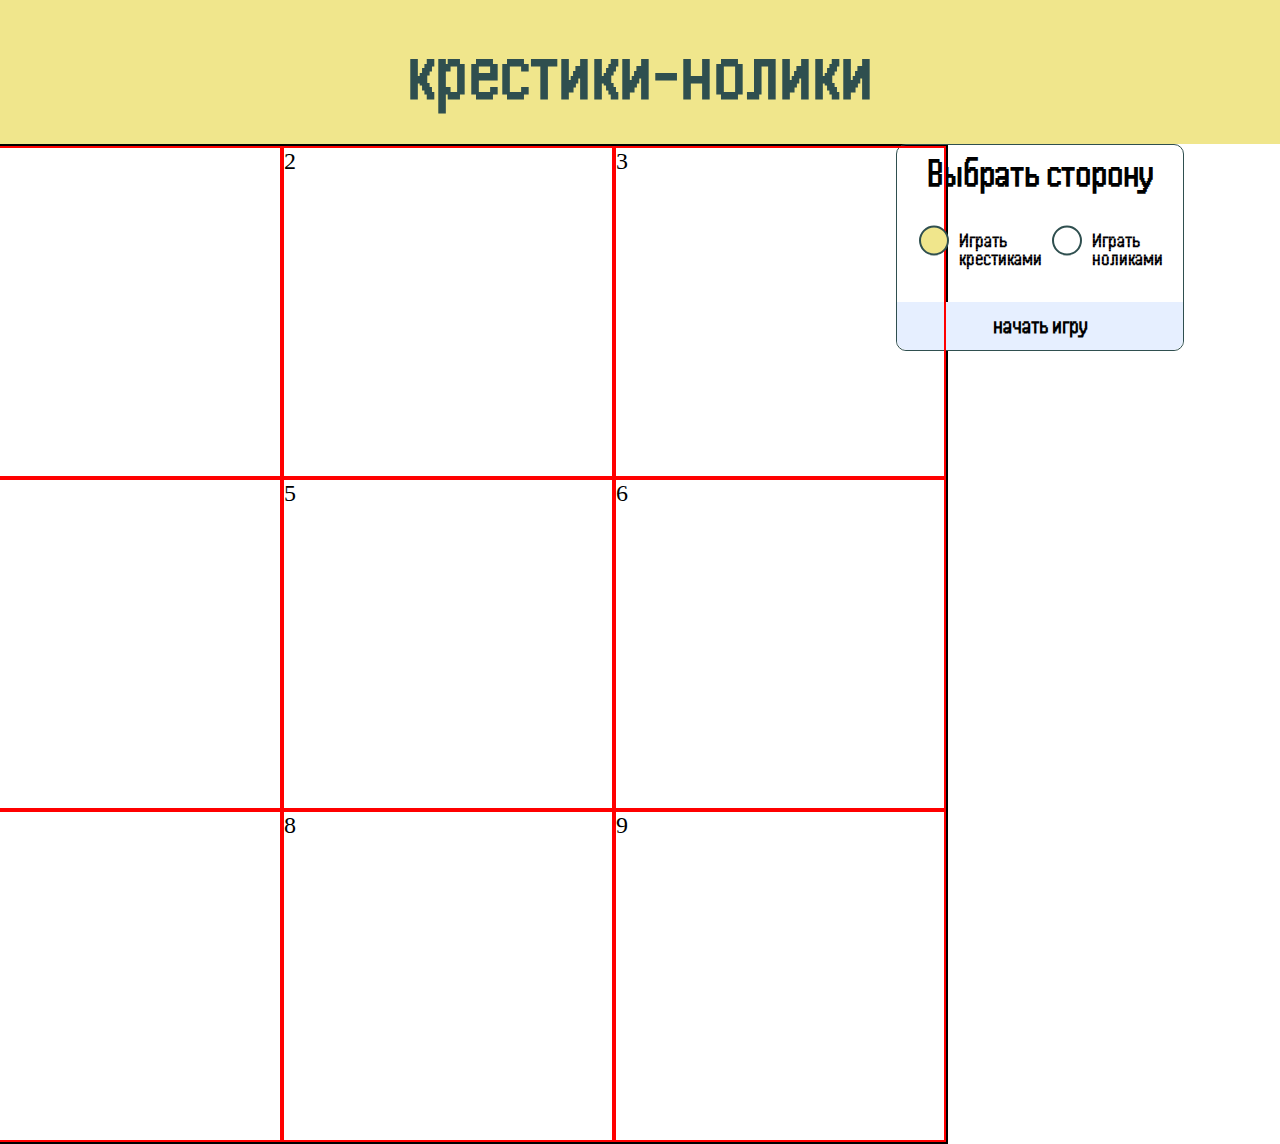
==== commit a8f59114: "03.08.2023 stylisation" ====
--- a/public/index.html
+++ b/public/index.html
@@ -6,16 +6,16 @@
         <h2 class="side-choice__title">Выбрать сторону</h2>         <div class="side-choice__radios"> -            <label class="side-choice__input side-choice__input--X">-            <input type="radio" class="visually-hidden" name="side" value="x" checked="checked">+            <label class="side-choice__label side-choice__input--X">+                <input type="radio" class="visually-hidden side-choice__input" name="side" value="x" checked="checked">                 <span class="side-choice__control-mark"></span>-                <span class="side-choice__control-label"><span class="visually-hidden">Играть крестиками</span>-            </span></label>+                <span class="side-choice__control-label">Играть крестиками</span>+            </label> -            <label class="side-choice__input side-choice__input--O">-                <input type="radio" class="visually-hidden" name="side" value="o">+            <label class="side-choice__label side-choice__input--O">+                <input type="radio" class="visually-hidden side-choice__input" name="side" value="o">                 <span class="side-choice__control-mark"></span>-                <span class="side-choice__control-label"><span class="visually-hidden">Играть ноликами</span></span>+                <span class="side-choice__control-label">Играть ноликами</span>             </label>         </div> --- a/public/css/main.min.css
+++ b/public/css/main.min.css
@@ -1,2 +1,2 @@
-.container{width:100%;max-width:1920px;margin:0 auto;padding:0 103px}@font-face{font-style:normal;font-weight:400;font-family:"Handjet";font-display:swap;src:url(../fonts/handjet-400.woff2) format("woff2")}@font-face{font-style:normal;font-weight:700;font-family:"Handjet";font-display:swap;src:url(../fonts/handjet-700.woff2) format("woff2")}html{line-height:1.15}h1,h2,h3,h4,h5,h6,p{margin:0}main{display:block;-webkit-box-flex:1;-ms-flex-positive:1;flex-grow:1}*,::after,::before{-webkit-box-sizing:border-box;box-sizing:border-box}body,html{margin:0;padding:0;min-height:100vh}body{width:100%;height:100%}a{text-decoration:none}img,video{display:block;max-width:100%;height:auto}textarea{resize:none}input,select,textarea{border-radius:0}input::-webkit-input-placeholder,textarea::-webkit-input-placeholder{opacity:1}input::-moz-placeholder,textarea::-moz-placeholder{opacity:1}input:-ms-input-placeholder,textarea:-ms-input-placeholder{opacity:1}input::-ms-input-placeholder,textarea::-ms-input-placeholder{opacity:1}input::placeholder,textarea::placeholder{opacity:1}input:invalid,textarea:invalid{-webkit-box-shadow:none;box-shadow:none}input::-ms-clear,input::-ms-reveal{display:none}input[type=search]::-webkit-search-cancel-button,input[type=search]::-webkit-search-decoration,input[type=search]::-webkit-search-results-button,input[type=search]::-webkit-search-results-decoration{-webkit-appearance:none;appearance:none}input::-webkit-inner-spin-button,input::-webkit-outer-spin-button{margin:0;-webkit-appearance:none;appearance:none}input[type=number]{-webkit-appearance:textfield;-moz-appearance:textfield;appearance:textfield}input:matches([type=email],[type=number],[type=password],[type=search],[type=tel],[type=text],[type=url]),select,textarea{-webkit-appearance:none;-moz-appearance:none;appearance:none}[type=button],[type=reset],[type=submit],button{-webkit-appearance:none;-moz-appearance:none;appearance:none}ul{list-style:none;margin:0;padding:0}.wrapper{position:relative;display:-webkit-box;display:-ms-flexbox;display:flex;-webkit-box-orient:vertical;-webkit-box-direction:normal;-ms-flex-direction:column;flex-direction:column;min-height:100vh;min-width:320px}.footer,.header{-ms-flex-negative:0;flex-shrink:0}.visually-hidden{position:absolute;width:1px;height:1px;margin:-1px;padding:0;border:0;clip:rect(0 0 0 0);overflow:hidden}.game-field{justify-self:center}.game-field__wrapper{display:grid;grid-template-columns:repeat(3,1fr)}.header__main,.main-layout{display:-webkit-box;display:-ms-flexbox;display:flex}.header__main{-webkit-box-pack:center;-ms-flex-pack:center;justify-content:center}.main-layout{-webkit-box-orient:vertical;-webkit-box-direction:normal;-ms-flex-direction:column;flex-direction:column}.main{-ms-flex-negative:0;flex-shrink:0;display:grid;grid-template-columns:70% 30%}.side-choice{justify-self:center}.side-choice__wrapper{display:-webkit-box;display:-ms-flexbox;display:flex;-webkit-box-orient:vertical;-webkit-box-direction:normal;-ms-flex-direction:column;flex-direction:column;-webkit-box-pack:center;-ms-flex-pack:center;justify-content:center}.game-field__wrapper{width:1000px;height:1000px;border:2px solid #000}.game-field__cell{position:relative;border:2px solid red;font-size:24px}.cross:before{background:#000;width:10px;height:300px;border-radius:10px;-webkit-transform:rotate(-45deg) translateY(5%) translateX(-50%);-ms-transform:rotate(-45deg) translateY(5%) translateX(-50%);transform:rotate(-45deg) translateY(5%) translateX(-50%);left:50%}.cross:after,.cross:before,.zero:before{position:absolute;content:""}.cross:after{background:#000;width:10px;height:300px;border-radius:10px;-webkit-transform:rotate(45deg) translateX(50%) translateY(5%);-ms-transform:rotate(45deg) translateX(50%) translateY(5%);transform:rotate(45deg) translateX(50%) translateY(5%);left:50%}.zero:before{width:250px;height:250px;border-radius:50%;border:10px solid #000;-webkit-transform:translateX(15%) translateY(15%);-ms-transform:translateX(15%) translateY(15%);transform:translateX(15%) translateY(15%)}.header__main{background:khaki;width:100%;padding:2rem 0}.header__title{font:700 5rem/5rem "Handjet","Arial",sans-serif;color:#2f4f4f}.side-choice__wrapper{max-width:75%;border:1px solid #2f4f4f}.side-choice__title{font:700 2rem/3.5rem "Handjet","Arial",sans-serif;text-align:center}.side-choice__radios{padding:2rem}@media (max-width:1023px){.container{padding:0 45px}}@media (max-width:480px){.container{padding:0 15px}}
-/*# sourceMappingURL=[data-uri] */+.container{width:100%;max-width:1920px;margin:0 auto;padding:0 103px}@font-face{font-style:normal;font-weight:400;font-family:"Handjet";font-display:swap;src:url(../fonts/handjet-400.woff2) format("woff2")}@font-face{font-style:normal;font-weight:700;font-family:"Handjet";font-display:swap;src:url(../fonts/handjet-700.woff2) format("woff2")}html{line-height:1.15}h1,h2,h3,h4,h5,h6,p{margin:0}main{display:block;-webkit-box-flex:1;-ms-flex-positive:1;flex-grow:1}*,::after,::before{-webkit-box-sizing:border-box;box-sizing:border-box}body,html{margin:0;padding:0;min-height:100vh}body{width:100%;height:100%}a{text-decoration:none}img,video{display:block;max-width:100%;height:auto}textarea{resize:none}input,select,textarea{border-radius:0}input::-webkit-input-placeholder,textarea::-webkit-input-placeholder{opacity:1}input::-moz-placeholder,textarea::-moz-placeholder{opacity:1}input:-ms-input-placeholder,textarea:-ms-input-placeholder{opacity:1}input::-ms-input-placeholder,textarea::-ms-input-placeholder{opacity:1}input::placeholder,textarea::placeholder{opacity:1}input:invalid,textarea:invalid{-webkit-box-shadow:none;box-shadow:none}input::-ms-clear,input::-ms-reveal{display:none}input[type=search]::-webkit-search-cancel-button,input[type=search]::-webkit-search-decoration,input[type=search]::-webkit-search-results-button,input[type=search]::-webkit-search-results-decoration{-webkit-appearance:none;appearance:none}input::-webkit-inner-spin-button,input::-webkit-outer-spin-button{margin:0;-webkit-appearance:none;appearance:none}input[type=number]{-webkit-appearance:textfield;-moz-appearance:textfield;appearance:textfield}input:matches([type=email],[type=number],[type=password],[type=search],[type=tel],[type=text],[type=url]),select,textarea{-webkit-appearance:none;-moz-appearance:none;appearance:none}[type=button],[type=reset],[type=submit],button{-webkit-appearance:none;-moz-appearance:none;appearance:none}ul{list-style:none;margin:0;padding:0}.wrapper{position:relative;display:-webkit-box;display:-ms-flexbox;display:flex;-webkit-box-orient:vertical;-webkit-box-direction:normal;-ms-flex-direction:column;flex-direction:column;min-height:100vh;min-width:320px}.footer,.header{-ms-flex-negative:0;flex-shrink:0}.visually-hidden{position:absolute;width:1px;height:1px;margin:-1px;padding:0;border:0;clip:rect(0 0 0 0);overflow:hidden}.game-field{justify-self:center}.game-field__wrapper{display:grid;grid-template-columns:repeat(3,1fr)}.header__main,.main-layout{display:-webkit-box;display:-ms-flexbox;display:flex}.header__main{-webkit-box-pack:center;-ms-flex-pack:center;justify-content:center}.main-layout{-webkit-box-orient:vertical;-webkit-box-direction:normal;-ms-flex-direction:column;flex-direction:column}.main{-ms-flex-negative:0;flex-shrink:0;display:grid;grid-template-columns:70% 30%}.side-choice{justify-self:center}.side-choice__radios,.side-choice__wrapper{display:-webkit-box;display:-ms-flexbox;display:flex}.side-choice__wrapper{-webkit-box-orient:vertical;-webkit-box-direction:normal;-ms-flex-direction:column;flex-direction:column;-webkit-box-pack:center;-ms-flex-pack:center;justify-content:center}.side-choice__radios{gap:20px;padding:2rem}.side-choice__label{padding-left:30px}.game-field__wrapper{width:1000px;height:1000px;border:2px solid #000}.game-field__cell{position:relative;border:2px solid red;font-size:24px}.cross:before{background:#000;width:10px;height:300px;border-radius:10px;-webkit-transform:rotate(-45deg) translateY(5%) translateX(-50%);-ms-transform:rotate(-45deg) translateY(5%) translateX(-50%);transform:rotate(-45deg) translateY(5%) translateX(-50%);left:50%}.cross:after,.cross:before,.zero:before{position:absolute;content:""}.cross:after{background:#000;width:10px;height:300px;border-radius:10px;-webkit-transform:rotate(45deg) translateX(50%) translateY(5%);-ms-transform:rotate(45deg) translateX(50%) translateY(5%);transform:rotate(45deg) translateX(50%) translateY(5%);left:50%}.zero:before{width:250px;height:250px;border-radius:50%;border:10px solid #000;-webkit-transform:translateX(15%) translateY(15%);-ms-transform:translateX(15%) translateY(15%);transform:translateX(15%) translateY(15%)}.header__main{background:khaki;width:100%;padding:2rem 0}.header__title{font:700 5rem/5rem "Handjet","Arial",sans-serif;color:#2f4f4f}.side-choice__wrapper{max-width:75%;border:1px solid #2f4f4f;border-radius:10px}.side-choice__title{font:700 2.5rem/3.5rem "Handjet","Arial",sans-serif;text-align:center}.side-choice__label{position:relative}.side-choice__control-mark{position:absolute;-webkit-transform:translateX(-40px) translateY(-25%);-ms-transform:translateX(-40px) translateY(-25%);transform:translateX(-40px) translateY(-25%);width:30px;height:30px;border:2px solid #2f4f4f;border-radius:50%}.side-choice__control-label{font:700 1.3rem/1rem "Handjet","Arial",sans-serif}.side-choice__button{font:700 1.5rem/1rem "Handjet","Arial",sans-serif;background:#e6efff;border:0;padding:1rem;border-bottom-left-radius:10px;border-bottom-right-radius:10px}.side-choice__input:checked+.side-choice__control-mark{background:khaki}@media (max-width:1023px){.container{padding:0 45px}}@media (max-width:480px){.container{padding:0 15px}}
+/*# sourceMappingURL=[data-uri] */